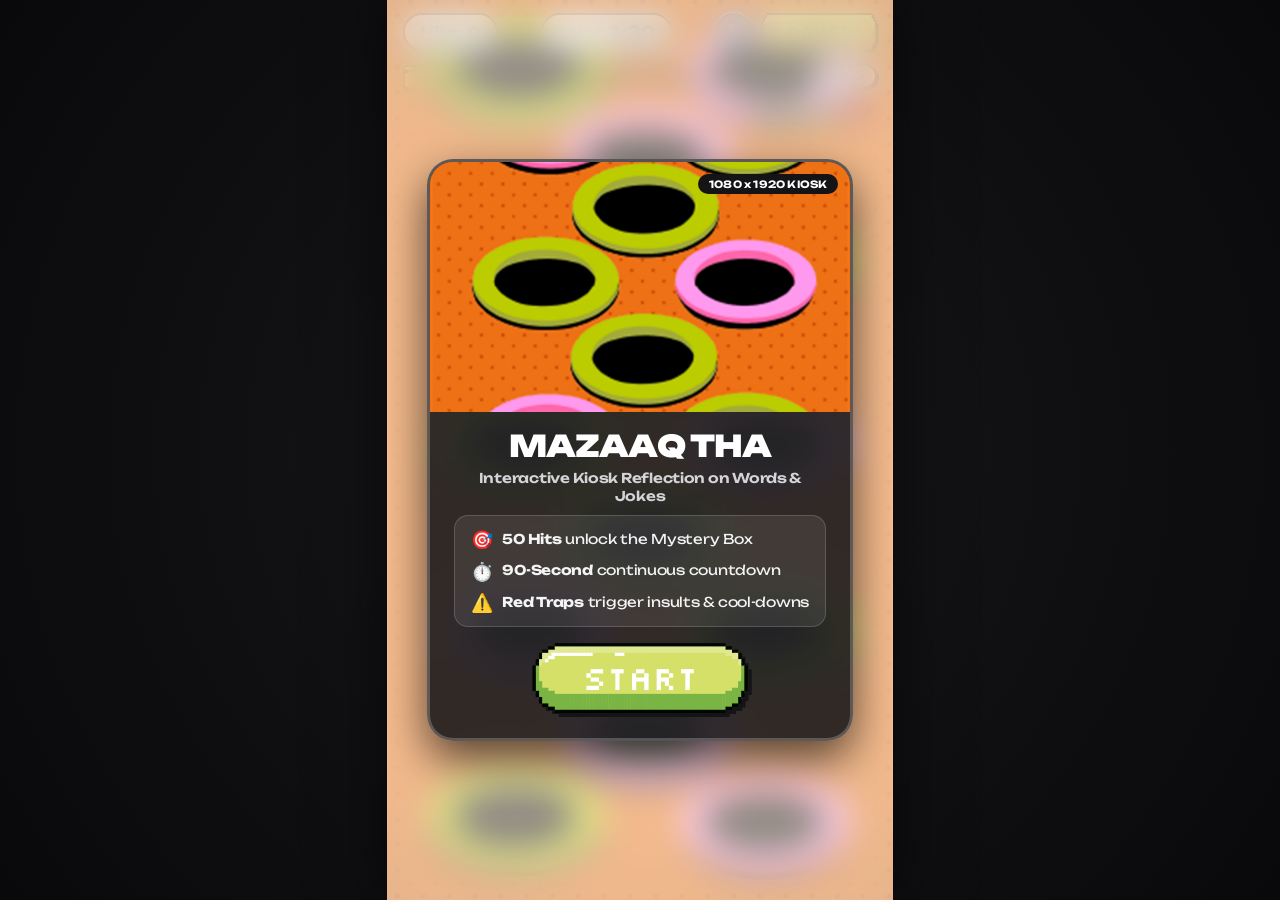
==== index.html @ 74ed3f83 "Minor Speed Changes to the game Adjusted the game speed and target to win. and raised the difficulty" ====
﻿<!DOCTYPE html>
<html lang="en">
<head>
    <meta charset="UTF-8">
    <meta name="viewport" content="width=device-width, initial-scale=1.0, maximum-scale=1.0, user-scalable=no, viewport-fit=cover">
    <title>Mazaaq Tha | Interactive Kiosk Experience</title>
    <meta name="description" content="Mazaaq Tha - Interactive Whack-A-Mole reflection on jokes, bullying, and spoken words.">
    <link rel="preconnect" href="https://fonts.googleapis.com">
    <link rel="preconnect" href="https://fonts.gstatic.com" crossorigin>
    <link href="https://fonts.googleapis.com/css2?family=Unbounded:wght@400;500;600;700;800;900&display=swap" rel="stylesheet">
    <style>/* style.css - Mazaaq Tha: Portrait Kiosk (1080x1920), Transparent UI Assets & Custom English Font Hook */
@import url('https://fonts.googleapis.com/css2?family=Unbounded:wght@400;500;600;700;800;900&display=swap');

/* =====================================================================
   CUSTOM ENGLISH FONT HOOK — Drop your own @font-face file below & swap --font-en
   =====================================================================
@font-face {
    font-family: 'CustomEnglish';
    src: url('assets/fonts/custom-english.woff2') format('woff2');
    font-weight: 100 900;
    font-display: swap;
}
*/

:root {
    /* Plug-in Typography Variable (Edit here to swap entire app English font) */
    --font-en: 'Unbounded', sans-serif;

    --bg-poster: #faf7f2;
    --modal-backdrop: rgba(250, 242, 228, 0.58);
    --bg-dark: #121214;
    --text-dark: #141416;
    --text-muted: #52525b;
    --color-red: #ef4444;
    --color-red-glow: rgba(239, 68, 68, 0.35);
    --color-lime: #bef264;
    --color-lime-dark: #84cc16;
    --color-yellow: #facc15;
    --border-color: rgba(20, 20, 22, 0.14);
    --border-dark: #27272a;
    --kiosk-w: 1080px;
    --kiosk-h: 1920px;
}

/* English Typography Utility Class */
.font-en {
    font-family: 'Unbounded', sans-serif;
    direction: ltr;
    unicode-bidi: normal;
}

*, *::before, *::after, button, input {
    margin: 0;
    padding: 0;
    box-sizing: border-box;
    font-family: 'Unbounded', sans-serif;
    user-select: none;
    -webkit-user-select: none;
    -webkit-tap-highlight-color: transparent;
}

html, body {
    width: 100%;
    height: 100%;
    overflow: hidden;
    background: #09090b;
    font-family: 'Unbounded', sans-serif;
    letter-spacing: -0.02em;
    color: var(--text-dark);
    touch-action: none;
}

/* Kiosk 9:16 Container */
#game-wrapper {
    position: fixed;
    inset: 0;
    width: 100vw;
    height: 100vh;
    display: flex;
    justify-content: center;
    align-items: center;
    background: radial-gradient(circle at center, #18181b 0%, #09090b 100%);
    overflow: hidden;
}

#game-container {
    position: relative;
    width: 100%;
    height: 100%;
    max-width: calc(100vh * 9 / 16);
    aspect-ratio: 9 / 16;
    background: var(--bg-poster);
    overflow: hidden;
    box-shadow: 0 0 60px rgba(0, 0, 0, 0.65);
    display: flex;
    flex-direction: column;
}

@media (max-aspect-ratio: 9/16) {
    #game-container {
        max-width: 100vw;
        max-height: calc(100vw * 16 / 9);
    }
}

/* Canvas Layer */
#game-canvas {
    position: absolute;
    inset: 0;
    width: 100%;
    height: 100%;
    display: block;
    cursor: crosshair;
    touch-action: none;
    z-index: 10;
}

/* Transparent Minimalist HUD Header (No White Banner Box) */
.kiosk-hud {
    position: absolute;
    top: 0;
    left: 0;
    width: 100%;
    padding: 12px 16px 6px 16px;
    display: flex;
    flex-direction: column;
    gap: 8px;
    z-index: 100;
    pointer-events: none;
    background: transparent;
}

.hud-top-bar {
    display: flex;
    justify-content: space-between;
    align-items: center;
    width: 100%;
}

.hud-group-left, .hud-group-right {
    display: flex;
    align-items: center;
    gap: 8px;
    pointer-events: auto;
}

/* Hit Counter (Compact & Crisp) */
.hud-hits-pill {
    background: rgba(255, 255, 255, 0.94);
    border: 2px solid var(--text-dark);
    padding: 5px 15px;
    border-radius: 9999px;
    font-family: var(--font-en);
    font-weight: 800;
    font-size: clamp(12px, 1.5vw, 15px);
    letter-spacing: -0.02em;
    color: var(--text-dark);
    box-shadow: 2px 2px 0px var(--text-dark);
    display: flex;
    align-items: center;
    height: 38px;
    line-height: 1;
    white-space: nowrap;
}

/* Relocated Header Row-3 Lives Indicator (Below Progress Bar, Right-Aligned, Transparent) */
.hud-side-lives {
    position: relative;
    top: auto;
    right: auto;
    transform: none;
    transform-origin: right center;
    width: 100%;
    display: flex;
    justify-content: flex-end;
    align-items: center;
    padding-right: 4px;
    background: transparent;
    border: none;
    box-shadow: none;
    pointer-events: none;
    transition: transform 0.2s cubic-bezier(0.34, 1.56, 0.64, 1), filter 0.2s ease;
}

.hud-heart-img {
    height: clamp(20px, 2.8vw, 28px);
    width: auto;
    max-width: clamp(92px, 12vw, 124px);
    object-fit: contain;
    image-rendering: pixelated;
    image-rendering: -moz-crisp-edges;
    image-rendering: crisp-edges;
    filter: drop-shadow(0 3px 4px rgba(0, 0, 0, 0.45));
    transition: transform 0.15s ease, filter 0.15s ease;
}

.hud-side-lives.crack-1 {
    transform: scale(0.97);
    filter: drop-shadow(0 0 8px rgba(239, 68, 68, 0.75));
}

.hud-side-lives.crack-2,
.hud-side-lives.crack-3 {
    transform: scale(0.94);
    filter: drop-shadow(0 0 12px #ef4444);
}

/* Center Timer Display */
.hud-timer-wrap {
    display: flex;
    align-items: center;
    gap: 6px;
    background: rgba(255, 255, 255, 0.94);
    border: 2px solid var(--text-dark);
    padding: 5px 15px;
    border-radius: 9999px;
    box-shadow: 2px 2px 0px var(--text-dark);
    position: relative;
    height: 38px;
    white-space: nowrap;
}

.hud-timer-label {
    font-family: var(--font-en);
    font-size: clamp(9px, 1.0vw, 11px);
    font-weight: 700;
    color: var(--text-muted);
    letter-spacing: -0.01em;
}

.hud-timer-val {
    font-family: var(--font-en);
    font-size: clamp(14px, 1.75vw, 18px);
    font-weight: 900;
    letter-spacing: -0.02em;
    color: var(--text-dark);
    font-variant-numeric: tabular-nums;
    line-height: 1;
}

.timer-penalty-badge {
    position: absolute;
    top: -12px;
    right: -14px;
    background: var(--color-red);
    color: #ffffff;
    font-family: var(--font-en);
    font-size: 12px;
    font-weight: 800;
    letter-spacing: -0.02em;
    padding: 2px 9px;
    border-radius: 9999px;
    border: 2px solid #ffffff;
    box-shadow: 0 4px 10px rgba(239, 68, 68, 0.6);
    opacity: 0;
    transform: scale(0.5);
    transition: all 0.25s cubic-bezier(0.34, 1.56, 0.64, 1);
    white-space: nowrap;
}

.timer-penalty-badge.pulse {
    opacity: 1;
    transform: scale(1.15);
    animation: penaltyPulse 0.45s ease-in-out infinite alternate;
}

@keyframes penaltyPulse {
    from { transform: scale(1.05); }
    to { transform: scale(1.22); }
}

/* Authentic UI Buttons (Transparent Pixel Art) */
.hud-pixel-btn {
    pointer-events: auto;
    background: transparent;
    border: none;
    padding: 0;
    margin: 0;
    cursor: pointer;
    display: flex;
    align-items: center;
    justify-content: center;
    transition: transform 0.12s ease;
}

.hud-pixel-btn:hover {
    transform: scale(1.06);
}

.hud-pixel-btn:active {
    transform: scale(0.95) translate(1px, 1px);
}

.hud-pixel-btn-img {
    height: 38px;
    width: auto;
    object-fit: contain;
    filter: drop-shadow(2px 2px 0px var(--text-dark));
}

.hud-pixel-btn-img.circle {
    height: 40px;
}

/* Mystery Box Progress Row (Speed Limit Removed! Transparent behind Box icon) */
.hud-sub-bar {
    display: flex;
    align-items: center;
    justify-content: center;
    width: 100%;
}

.hud-progress-gauge {
    width: 100%;
    max-width: 540px;
    display: flex;
    align-items: center;
    gap: 8px;
    background: transparent;
    border: none;
    box-shadow: none;
    padding: 0;
}

.mystery-box-icon {
    width: 32px;
    height: 32px;
    object-fit: contain;
    image-rendering: pixelated;
    image-rendering: crisp-edges;
    filter: drop-shadow(1px 2px 2px rgba(0, 0, 0, 0.40));
    flex-shrink: 0;
}

.progress-track {
    flex: 1;
    height: 12px;
    background: rgba(20, 20, 22, 0.25);
    border: 2px solid var(--text-dark);
    border-radius: 9999px;
    overflow: hidden;
    box-shadow: 2px 2px 0px var(--text-dark);
}

.progress-fill {
    width: 0%;
    height: 100%;
    background: var(--color-lime);
    border-radius: 9999px;
    transition: width 0.25s ease;
}

.progress-text {
    background: rgba(255, 255, 255, 0.94);
    border: 2px solid var(--text-dark);
    border-radius: 9999px;
    padding: 3px 11px;
    font-family: var(--font-en);
    font-size: clamp(10px, 1.15vw, 12px);
    font-weight: 800;
    letter-spacing: -0.02em;
    color: var(--text-dark);
    box-shadow: 2px 2px 0px var(--text-dark);
    line-height: 1.2;
    white-space: nowrap;
}

/* Full Screen Red Hurt Flash */
.hurt-overlay {
    position: absolute;
    inset: 0;
    pointer-events: none;
    z-index: 200;
    background: radial-gradient(circle, rgba(239, 68, 68, 0.2) 0%, rgba(239, 68, 68, 0.85) 100%);
    opacity: 0;
    transition: opacity 0.1s ease-out;
}

.hurt-overlay.flash {
    opacity: 1;
}

/* Modals & Pop-Up Overlays (Warm Game Palette Backdrop, Smooth Transition) */
.modal-overlay {
    position: absolute;
    inset: 0;
    display: none;
    flex-direction: column;
    justify-content: center;
    align-items: center;
    padding: 16px;
    z-index: 500;
    backdrop-filter: blur(0px);
    -webkit-backdrop-filter: blur(0px);
    background: var(--modal-backdrop);
    opacity: 0;
    pointer-events: none;
    transition: opacity 0.4s ease-out, backdrop-filter 0.4s ease-out, -webkit-backdrop-filter 0.4s ease-out;
}

.modal-overlay.is-open {
    display: flex;
}

.modal-overlay.show {
    display: flex;
    opacity: 1;
    pointer-events: auto;
    backdrop-filter: blur(16px);
    -webkit-backdrop-filter: blur(16px);
}

/* =====================================================================
   COOL-DOWN OVERLAY REDESIGN: Warm Frosted Blur + Larger English Window Asset
   Zero Continue/OK button; auto-dismisses after 3.0s while 1:30 timer ticks!
   ===================================================================== */
#cooldown-modal.modal-overlay {
    background: rgba(238, 113, 22, 0.26);
    backdrop-filter: blur(18px);
    -webkit-backdrop-filter: blur(18px);
}

.cooldown-error-wrap {
    position: relative;
    width: 96%;
    max-width: 980px;
    background: transparent;
    border: none;
    box-shadow: none;
    animation: cooldownCardPop 0.35s cubic-bezier(0.175, 0.885, 0.32, 1.275) forwards;
}

@keyframes cooldownCardPop {
    0% { transform: scale(0.84); opacity: 0; }
    100% { transform: scale(1.0); opacity: 1; }
}

.cooldown-error-bg {
    width: 100%;
    height: auto;
    display: block;
    image-rendering: pixelated;
    image-rendering: crisp-edges;
    filter: drop-shadow(0 18px 42px rgba(20, 20, 22, 0.35));
}

/* Overlaid content sits spaciously inside the enlarged Error Window frame */
.cooldown-error-inner {
    position: absolute;
    top: 13.5%;
    left: 4%;
    right: 4.5%;
    bottom: 5.5%;
    display: flex;
    flex-direction: column;
    justify-content: space-between;
    align-items: center;
    text-align: center;
    padding: 1.5% 3%;
    gap: 8px;
}

/* Top region sits cleanly beside the yellow warning (!) icon without overlap */
.cooldown-top-zone {
    width: 100%;
    padding-left: 25%;
    height: auto;
    flex: 1 1 auto;
    display: flex;
    flex-direction: column;
    justify-content: center;
    align-items: center;
    gap: 6px;
}

.cooldown-tag {
    background: var(--color-lime);
    border: 2.5px solid var(--text-dark);
    padding: 3px 12px;
    border-radius: 9999px;
    font-family: var(--font-en);
    font-size: clamp(10px, 1.3vw, 13px);
    font-weight: 800;
    letter-spacing: 0.01em;
    color: var(--text-dark);
    box-shadow: 2px 2px 0px var(--text-dark);
    line-height: 1.2;
    white-space: nowrap;
}

.cooldown-reflection-text {
    font-family: var(--font-en);
    font-size: clamp(15px, 2.15vw, 22px);
    font-weight: 800;
    line-height: 1.25;
    letter-spacing: -0.02em;
    color: var(--text-dark);
    margin: 0;
}

/* Lower region uses full width below the warning triangle */
.cooldown-bottom-zone {
    width: 100%;
    flex: 0 0 auto;
    display: flex;
    flex-direction: column;
    align-items: center;
    gap: 8px;
}

.cooldown-fact-text {
    font-family: var(--font-en);
    font-size: clamp(13px, 1.7vw, 18px);
    font-weight: 700;
    color: #374151;
    line-height: 1.3;
    letter-spacing: -0.02em;
    margin: 0;
}

.cooldown-actions-row {
    display: flex;
    align-items: center;
    justify-content: center;
    gap: 10px;
    flex-wrap: wrap;
    margin-top: 2px;
}

.cooldown-penalty-notice {
    font-family: var(--font-en);
    font-size: clamp(11px, 1.35vw, 14px);
    font-weight: 800;
    letter-spacing: -0.01em;
    color: var(--color-red);
    background: #fef2f2;
    padding: 4px 12px;
    border-radius: 9999px;
    border: 2px dashed var(--color-red);
    line-height: 1.2;
    white-space: nowrap;
}

/* =====================================================================
   LOSE & WIN MODALS (Warm Palette Framing, Single Rotating English Quote)
   ===================================================================== */
.sequence-transparent-wrap {
    position: relative;
    width: 92%;
    max-width: 760px;
    display: flex;
    flex-direction: column;
    align-items: center;
    text-align: center;
    gap: 14px;
    background: transparent;
}

/* Lose uses crisp Pink Error Screen frame directly */
.lose-error-frame {
    position: relative;
    width: 100%;
    max-width: 820px;
    background: transparent;
}

.lose-error-inner {
    position: absolute;
    top: 13.5%;
    left: 4%;
    right: 5%;
    bottom: 6%;
    display: flex;
    flex-direction: column;
    justify-content: center;
    align-items: center;
    text-align: center;
    padding-left: 26%;
    padding-right: 3%;
    gap: 10px;
}

/* Win modal: Celebratory Mystery Box Hero + Warm Cream Reflection Card */
.win-hero-transparent {
    height: 150px;
    width: auto;
    object-fit: contain;
    image-rendering: pixelated;
    image-rendering: crisp-edges;
    filter: drop-shadow(0 10px 24px rgba(250, 204, 21, 0.55)) drop-shadow(0 0 18px rgba(190, 242, 100, 0.45));
}

.win-glass-box {
    width: 100%;
    max-width: 600px;
    background: rgba(250, 247, 242, 0.96);
    border: 3px solid var(--text-dark);
    border-radius: 22px;
    padding: 20px 24px;
    box-shadow: 4px 4px 0px var(--text-dark), 0 14px 36px rgba(238, 113, 22, 0.20);
    display: flex;
    flex-direction: column;
    align-items: center;
    gap: 10px;
}

.sequence-title {
    font-family: var(--font-en);
    font-size: clamp(18px, 2.35vw, 26px);
    font-weight: 900;
    color: var(--text-dark);
    letter-spacing: -0.025em;
    line-height: 1.15;
    margin: 0;
}

.sequence-title.dark {
    color: var(--text-dark);
}

.sequence-title.red {
    color: var(--color-red);
}

.sequence-line-box {
    min-height: 46px;
    display: flex;
    flex-direction: column;
    justify-content: center;
    align-items: center;
    width: 100%;
}

.sequence-text-single {
    font-family: var(--font-en);
    font-size: clamp(14px, 1.9vw, 20px);
    font-weight: 700;
    letter-spacing: -0.02em;
    color: var(--text-dark);
    line-height: 1.35;
    margin: 0;
}

.sequence-text-single.dark {
    color: var(--text-dark);
}

/* Personal Best overlaid inside purple HIGH SCORE window lower white interior */
.pb-window-wrap {
    position: relative;
    width: 100%;
    max-width: 340px;
    margin-top: 2px;
    background: transparent;
}

.pb-window-img {
    width: 100%;
    height: auto;
    display: block;
    image-rendering: pixelated;
    image-rendering: crisp-edges;
    filter: drop-shadow(0 10px 24px rgba(20, 20, 22, 0.32));
}

.pb-window-stats {
    position: absolute;
    top: 56%;
    left: 12%;
    right: 12%;
    bottom: 10%;
    display: flex;
    justify-content: space-around;
    align-items: center;
    background: transparent;
    border-radius: 0;
    padding: 4px 10px;
    gap: 8px;
}

.pb-stat-val {
    font-family: var(--font-en);
    font-size: clamp(15px, 1.9vw, 19px);
    font-weight: 900;
    letter-spacing: -0.02em;
    color: var(--text-dark);
    line-height: 1.1;
}

.pb-stat-lbl {
    font-family: var(--font-en);
    font-size: clamp(8.5px, 0.9vw, 9.5px);
    font-weight: 700;
    letter-spacing: -0.02em;
    color: var(--text-muted);
    text-transform: uppercase;
}

/* Action Buttons using Game_Button_Elements */
.btn-pixel-nav {
    background: transparent;
    border: none;
    padding: 0;
    margin: 4px auto 0 auto;
    cursor: pointer;
    display: inline-block;
    transition: transform 0.15s cubic-bezier(0.175, 0.885, 0.32, 1.275);
}

.btn-pixel-nav:hover {
    transform: scale(1.06);
}

.btn-pixel-nav:active {
    transform: scale(0.96) translate(2px, 2px);
}

.btn-pixel-nav-img {
    height: 60px;
    width: auto;
    object-fit: contain;
    filter: drop-shadow(4px 4px 0px var(--text-dark));
}

/* Keep staggered end-modal children invisible until .show choreography begins */
#win-modal:not(.show) #win-hero-img,
#win-modal:not(.show) .win-glass-box,
#win-modal:not(.show) #win-pb-box,
#win-modal:not(.show) #btn-win-restart,
#lose-modal:not(.show) .lose-error-frame,
#lose-modal:not(.show) #lose-title,
#lose-modal:not(.show) #lose-text,
#lose-modal:not(.show) #btn-lose-restart {
    opacity: 0;
}

/* Celebratory & Uplifting Win Choreography */
@keyframes winHeroEnter {
    0% {
        opacity: 0;
        transform: scale(0.55) rotate(-6deg);
        filter: drop-shadow(0 6px 14px rgba(250, 204, 21, 0));
    }
    60% {
        opacity: 1;
        filter: drop-shadow(0 12px 32px rgba(250, 204, 21, 0.72)) drop-shadow(0 0 22px rgba(190, 242, 100, 0.65));
    }
    100% {
        opacity: 1;
        transform: scale(1) rotate(0deg);
        filter: drop-shadow(0 10px 22px rgba(20, 20, 22, 0.28)) drop-shadow(0 0 14px rgba(250, 204, 21, 0.35));
    }
}

@keyframes winHeroFloat {
    0% { transform: translateY(0px); }
    100% { transform: translateY(-8px); }
}

@keyframes winCardRise {
    0% {
        opacity: 0;
        transform: translateY(28px);
    }
    100% {
        opacity: 1;
        transform: translateY(0);
    }
}

@keyframes winPbRise {
    0% {
        opacity: 0;
        transform: translateY(22px) scale(0.94);
    }
    100% {
        opacity: 1;
        transform: translateY(0) scale(1);
    }
}

@keyframes winBtnLift {
    0% {
        opacity: 0;
        transform: translateY(14px);
    }
    100% {
        opacity: 1;
        transform: translateY(0);
    }
}

#win-modal.show #win-hero-img {
    animation:
        winHeroEnter 0.55s cubic-bezier(0.22, 1.35, 0.36, 1) 0.05s both,
        winHeroFloat 3.0s ease-in-out 0.65s infinite alternate;
}

#win-modal.show .win-glass-box {
    animation: winCardRise 0.45s cubic-bezier(0.16, 1, 0.3, 1) 0.18s both;
}

#win-modal.show #win-pb-box {
    animation: winPbRise 0.45s cubic-bezier(0.16, 1, 0.3, 1) 0.30s both;
}

#win-modal.show #btn-win-restart {
    animation: winBtnLift 0.35s ease-out 0.42s both;
}

/* =====================================================================
   3-STAGE LOSE CRASH SEQUENCE: Loading... -> XP EROR! Cascade -> #lose-modal
   ===================================================================== */
#lose-crash-overlay.modal-overlay {
    z-index: 495;
    padding: 0;
    overflow: hidden;
}

.lose-loading-box {
    position: relative;
    width: 82%;
    max-width: 540px;
    z-index: 2;
    display: none;
    animation: loadingBoxPop 0.24s cubic-bezier(0.22, 1.25, 0.36, 1) both;
}

@keyframes loadingBoxPop {
    0% {
        opacity: 0;
        transform: scale(0.92);
    }
    100% {
        opacity: 1;
        transform: scale(1.0);
    }
}

.lose-loading-img {
    width: 100%;
    height: auto;
    display: block;
    image-rendering: pixelated;
    image-rendering: crisp-edges;
    filter: drop-shadow(0 16px 36px rgba(20, 20, 22, 0.36));
}

/* Segmented periwinkle-blue XP loading bar sitting strictly inside bar_loading.png track outline */
.lose-loading-track {
    position: absolute;
    left: 8.1%;
    width: 82.5%;
    top: 60.2%;
    height: 16.5%;
    background: #f7f7f7;
    display: grid;
    grid-template-columns: repeat(16, 1fr);
    gap: 2.5px;
    padding: 1.5px 2px;
    box-sizing: border-box;
    pointer-events: none;
}

.loading-seg {
    width: 100%;
    height: 100%;
    background: #6c92ee;
    border-radius: 1px;
    opacity: 0;
    transition: opacity 0.04s linear;
}

.loading-seg.filled {
    opacity: 1;
}

.lose-cascade-layer {
    position: absolute;
    inset: 0;
    width: 100%;
    height: 100%;
    overflow: hidden;
    pointer-events: none;
    z-index: 1;
}

.lose-cascade-stamp {
    position: absolute;
    width: clamp(175px, 38%, 410px);
    height: auto;
    image-rendering: pixelated;
    image-rendering: crisp-edges;
    filter: drop-shadow(5px 6px 0px rgba(20, 20, 22, 0.24)) drop-shadow(0 8px 16px rgba(20, 20, 22, 0.22));
    pointer-events: none;
    animation: erorStampIn 0.08s ease-out both;
}

@keyframes erorStampIn {
    0% { opacity: 0.4; transform: scale(0.95); }
    100% { opacity: 1; transform: scale(1); }
}

#lose-modal.modal-overlay {
    z-index: 510;
    background: rgba(250, 242, 228, 0.46);
}

#lose-modal.modal-overlay.show {
    backdrop-filter: blur(6px);
    -webkit-backdrop-filter: blur(6px);
}

/* Somber / Retro System-Drop Lose Choreography */
@keyframes loseFrameDrop {
    0% {
        opacity: 0;
        transform: translateY(-24px) scale(0.96);
    }
    100% {
        opacity: 1;
        transform: translateY(0) scale(1);
    }
}

@keyframes loseTextSettle {
    0% {
        opacity: 0;
        transform: translateY(8px);
    }
    100% {
        opacity: 1;
        transform: translateY(0);
    }
}

@keyframes loseBtnFade {
    0% {
        opacity: 0;
        transform: translateY(12px);
    }
    100% {
        opacity: 1;
        transform: translateY(0);
    }
}

#lose-modal.show .lose-error-frame {
    animation: loseFrameDrop 0.45s cubic-bezier(0.16, 1, 0.3, 1) both;
}

#lose-modal.show #lose-title,
#lose-modal.show #lose-text {
    animation: loseTextSettle 0.4s ease-out 0.16s both;
}

#lose-modal.show #btn-lose-restart {
    animation: loseBtnFade 0.35s ease-out 0.30s both;
}

/* Pause Modal (Warm cream card matching poster palette) */
.pause-card {
    background: rgba(250, 247, 242, 0.96);
    border: 3px solid var(--text-dark);
    border-radius: 22px;
    box-shadow: 4px 4px 0px var(--text-dark), 0 12px 32px rgba(238, 113, 22, 0.22);
    padding: 24px 28px;
    text-align: center;
    width: 86%;
    max-width: 340px;
    display: flex;
    flex-direction: column;
    align-items: center;
    gap: 12px;
}

.pause-title {
    font-family: var(--font-en);
    font-size: clamp(19px, 2.3vw, 24px);
    font-weight: 900;
    letter-spacing: -0.02em;
    color: var(--text-dark);
    line-height: 1.15;
}

/* Home / Menu Screen Modal (Tighter Typography & Alignment) */
.menu-card {
    background: rgba(18, 18, 22, 0.86);
    border: 3px solid rgba(255, 255, 255, 0.22);
    border-radius: 26px;
    box-shadow: 0 18px 46px rgba(0, 0, 0, 0.65);
    padding: 0;
    width: 90%;
    max-width: 560px;
    text-align: center;
    overflow: hidden;
    display: flex;
    flex-direction: column;
    color: #ffffff;
    animation: popIn 0.35s cubic-bezier(0.34, 1.56, 0.64, 1);
}

@keyframes popIn {
    0% { transform: scale(0.88); opacity: 0; }
    100% { transform: scale(1.0); opacity: 1; }
}

.menu-hero-wrap {
    position: relative;
    width: 100%;
    height: 250px;
    background: #ee7116;
    overflow: hidden;
    display: flex;
    justify-content: center;
    align-items: center;
}

.menu-hero-img {
    width: 100%;
    height: 100%;
    object-fit: cover;
    object-position: center;
}

.menu-hero-badge {
    position: absolute;
    top: 12px;
    right: 12px;
    background: var(--text-dark);
    color: #ffffff;
    font-family: var(--font-en);
    font-size: 10px;
    font-weight: 700;
    letter-spacing: 0.02em;
    padding: 4px 11px;
    border-radius: 9999px;
}

.menu-content {
    padding: 18px 24px 22px 24px;
    display: flex;
    flex-direction: column;
    align-items: center;
    gap: 8px;
}

.menu-title {
    font-family: var(--font-en);
    font-size: clamp(22px, 3.0vw, 30px);
    font-weight: 900;
    letter-spacing: -0.03em;
    color: #ffffff;
    line-height: 1.08;
}

.menu-subtitle {
    font-family: var(--font-en);
    font-size: clamp(11.5px, 1.3vw, 13.5px);
    color: #d4d4d8;
    font-weight: 600;
    letter-spacing: -0.02em;
    line-height: 1.3;
    margin-bottom: 2px;
}

.menu-rules-box {
    background: rgba(255, 255, 255, 0.08);
    border: 1.5px solid rgba(255, 255, 255, 0.16);
    border-radius: 14px;
    padding: 12px 16px;
    width: 100%;
    display: flex;
    flex-direction: column;
    gap: 8px;
    text-align: left;
}

.menu-rule-item {
    display: flex;
    align-items: center;
    gap: 10px;
    font-family: var(--font-en);
    font-size: clamp(11.5px, 1.3vw, 13.5px);
    letter-spacing: -0.02em;
    line-height: 1.3;
    color: #f4f4f5;
}

.rule-icon {
    font-size: 18px;
    flex-shrink: 0;
}

.menu-pb-box {
    background: rgba(190, 242, 100, 0.16);
    border: 1.5px dashed var(--color-lime);
    border-radius: 10px;
    padding: 7px 14px;
    width: 100%;
    display: flex;
    align-items: center;
    justify-content: center;
    flex-wrap: wrap;
    gap: 6px;
    font-family: var(--font-en);
    font-size: clamp(10.5px, 1.2vw, 12.5px);
    font-weight: 700;
    letter-spacing: -0.02em;
    color: var(--color-lime);
}

.menu-pixel-start-btn {
    background: transparent;
    border: none;
    padding: 0;
    margin-top: 8px;
    cursor: pointer;
    display: inline-block;
    transition: transform 0.15s cubic-bezier(0.175, 0.885, 0.32, 1.275);
}

.menu-pixel-start-btn:hover {
    transform: scale(1.06);
}

.menu-pixel-start-btn:active {
    transform: scale(0.96) translate(2px, 2px);
}

.menu-pixel-start-img {
    height: 70px;
    width: auto;
    object-fit: contain;
    filter: drop-shadow(4px 4px 0px var(--text-dark));
}
    </style>
</head>
<body>
<div id="game-wrapper">
    <div id="game-container">
        <!-- Transparent Top HUD (Speed Limit Removed, Assets Transparent) -->
        <header class="kiosk-hud" role="toolbar" aria-label="Game Controls">
            <div class="hud-top-bar">
                <div class="hud-group-left">
                    <div class="hud-hits-pill" id="hud-hits-pill" title="Normal Hits">
                        <span id="hud-hits-val">Hits: 0</span>
                    </div>
                </div>

                <!-- Always Visible Main Timer (1:30 Countdown) -->
                <div class="hud-timer-wrap" id="hud-timer-wrap" title="Main Timeline">
                    <span class="hud-timer-label">TIMER</span>
                    <span class="hud-timer-val" id="hud-timer-val">1:30</span>
                    <span class="timer-penalty-badge" id="timer-penalty-badge">-3s</span>
                </div>

                <div class="hud-group-right">
                    <button id="btn-sound-toggle" class="hud-pixel-btn sound-toggle active" title="Toggle Sound">
                        <img id="btn-sound-img" class="hud-pixel-btn-img circle" src="" alt="Sound" />
                    </button>
                    <button id="btn-pause" class="hud-pixel-btn" title="Pause Game">
                        <img id="btn-pause-img" class="hud-pixel-btn-img" src="" alt="Pause" />
                    </button>
                </div>
            </div>

            <!-- Mystery Box Progress Bar (Box Icon Transparent Over Playfield) -->
            <div class="hud-sub-bar">
                <div class="hud-progress-gauge" title="Progress toward Mystery Box (50 Hits)">
                    <img id="mystery-icon" class="mystery-box-icon" src="" alt="Box" />
                    <div class="progress-track">
                        <div id="progress-fill" class="progress-fill"></div>
                    </div>
                    <span id="progress-text" class="progress-text">0 / 50</span>
                </div>
            </div>

            <!-- Header Row-3 Lives / Health Indicator (Right-Aligned below Progress Bar) -->
            <div class="hud-side-lives" id="hud-heart-wrap" title="Lives">
                <img id="hud-heart-img" class="hud-heart-img" src="" alt="Health Bar" />
            </div>
        </header>

        <!-- Red Hurt Flash Overlay -->
        <div id="hurt-overlay" class="hurt-overlay" aria-hidden="true"></div>

        <!-- Main Game Canvas (9:16 Portrait) -->
        <canvas id="game-canvas"></canvas>

        <!-- Home / Menu Screen Modal (Single-Language Title, Compact Typography) -->
        <div id="menu-modal" class="modal-overlay show" role="dialog" aria-modal="true">
            <div class="menu-card">
                <div class="menu-hero-wrap">
                    <img id="menu-hero-img" class="menu-hero-img" src="" alt="Mazaaq Tha" />
                    <div class="menu-hero-badge">1080 x 1920 KIOSK</div>
                </div>
                <div class="menu-content">
                    <h1 class="menu-title font-en">MAZAAQ THA</h1>
                    <p class="menu-subtitle font-en">Interactive Kiosk Reflection on Words &amp; Jokes</p>

                    <div class="menu-rules-box">
                        <div class="menu-rule-item">
                            <span class="rule-icon">&#127919;</span>
                            <span class="rule-text"><strong>50 Hits</strong> unlock the Mystery Box</span>
                        </div>
                        <div class="menu-rule-item">
                            <span class="rule-icon">&#9201;&#65039;</span>
                            <span class="rule-text"><strong>90-Second</strong> continuous countdown</span>
                        </div>
                        <div class="menu-rule-item">
                            <span class="rule-icon">&#9888;&#65039;</span>
                            <span class="rule-text"><strong>Red Traps</strong> trigger insults &amp; cool-downs</span>
                        </div>
                    </div>

                    <div id="menu-pb-box" class="menu-pb-box" style="display:none;">
                        <span class="menu-pb-label">PERSONAL BEST:</span>
                        <span id="menu-pb-time" class="menu-pb-val">--:--</span>
                        <span class="menu-pb-divider">&bull;</span>
                        <span id="menu-pb-bombs" class="menu-pb-val">0 Contacts</span>
                    </div>

                    <button id="btn-start-game" class="menu-pixel-start-btn" title="Start Game">
                        <img id="btn-start-img" class="menu-pixel-start-img" src="" alt="START" />
                    </button>
                </div>
            </div>
        </div>

        <!-- Cool-Down Overlay: Larger Error Window + English-Only Text + 3.0s Auto-Dismiss (No Continue/OK button) -->
        <div id="cooldown-modal" class="modal-overlay" role="dialog" aria-modal="true">
            <div class="cooldown-error-wrap">
                <img id="cooldown-window-bg" class="cooldown-error-bg" src="" alt="System Error" />
                <div class="cooldown-error-inner">
                    <div class="cooldown-top-zone">
                        <div class="cooldown-tag">&#9888;&#65039; COOL-DOWN</div>
                        <p id="cooldown-reflection" class="cooldown-reflection-text"></p>
                    </div>
                    <div class="cooldown-bottom-zone">
                        <p id="cooldown-fact" class="cooldown-fact-text"></p>
                        <div class="cooldown-actions-row">
                            <span class="cooldown-penalty-notice">-3s Penalty</span>
                        </div>
                    </div>
                </div>
            </div>
        </div>

        <!-- Retro XP 3-Stage Crash Sequence Overlay (Stage 1: Loading... -> Stage 2: EROR! Cascade) -->
        <div id="lose-crash-overlay" class="modal-overlay" aria-hidden="true">
            <div id="lose-loading-box" class="lose-loading-box">
                <img id="lose-loading-img" class="lose-loading-img" src="" alt="Loading..." />
                <div id="lose-loading-track" class="lose-loading-track" aria-hidden="true"></div>
            </div>
            <div id="lose-cascade-layer" class="lose-cascade-layer"></div>
        </div>

        <!-- Lose Sequence Overlay (1 Rotating English Quote per Completed Game + Restart) -->
        <div id="lose-modal" class="modal-overlay" role="dialog" aria-modal="true">
            <div class="sequence-transparent-wrap">
                <div class="lose-error-frame">
                    <img id="lose-window-img" class="cooldown-error-bg" src="" alt="Error Window" />
                    <div class="lose-error-inner">
                        <h2 id="lose-title" class="sequence-title red">TIME'S UP</h2>
                        <div class="sequence-line-box">
                            <p id="lose-text" class="sequence-text-single dark"></p>
                        </div>
                    </div>
                </div>
                <button id="btn-lose-restart" class="btn-pixel-nav" style="display:inline-block;" title="Play Again">
                    <img id="btn-lose-restart-img" class="btn-pixel-nav-img" src="" alt="Play Again" />
                </button>
            </div>
        </div>

        <!-- Win Sequence Overlay (Mystery Box + 1 Rotating English Quote + High Score + Restart) -->
        <div id="win-modal" class="modal-overlay" role="dialog" aria-modal="true">
            <div class="sequence-transparent-wrap">
                <img id="win-hero-img" class="win-hero-transparent" src="" alt="Mystery Box" />
                <div class="win-glass-box">
                    <h2 id="win-title" class="sequence-title">MYSTERY BOX OPENED!</h2>
                    <div class="sequence-line-box">
                        <p id="win-text" class="sequence-text-single"></p>
                    </div>
                </div>
                <div id="win-pb-box" class="pb-window-wrap" style="display:none;">
                    <img id="win-window-img" class="pb-window-img" src="" alt="High Score" />
                    <div class="pb-window-stats">
                        <div>
                            <div id="pb-time-val" class="pb-stat-val">0:00</div>
                            <div class="pb-stat-lbl">Your Time</div>
                        </div>
                        <div>
                            <div id="pb-bombs-val" class="pb-stat-val">0</div>
                            <div class="pb-stat-lbl">Red Hits</div>
                        </div>
                    </div>
                </div>
                <button id="btn-win-restart" class="btn-pixel-nav" style="display:inline-block;" title="Play Again">
                    <img id="btn-win-restart-img" class="btn-pixel-nav-img" src="" alt="Play Again" />
                </button>
            </div>
        </div>

        <!-- Pause Modal -->
        <div id="pause-modal" class="modal-overlay" role="dialog" aria-modal="true">
            <div class="pause-card">
                <h2 class="pause-title">GAME PAUSED</h2>
                <button id="btn-resume" class="btn-pixel-nav" title="Resume">
                    <img id="btn-resume-img" class="btn-pixel-nav-img" src="" alt="Resume" />
                </button>
            </div>
        </div>
    </div>
</div>

<script>
(function() {
    'use strict';

    // --- Embedded Base64 Assets ---
    const ASSETS_DATA = {"yellow_peek":"[data-uri]","yellow_push":"[data-uri]","yellow_idle":"[data-uri]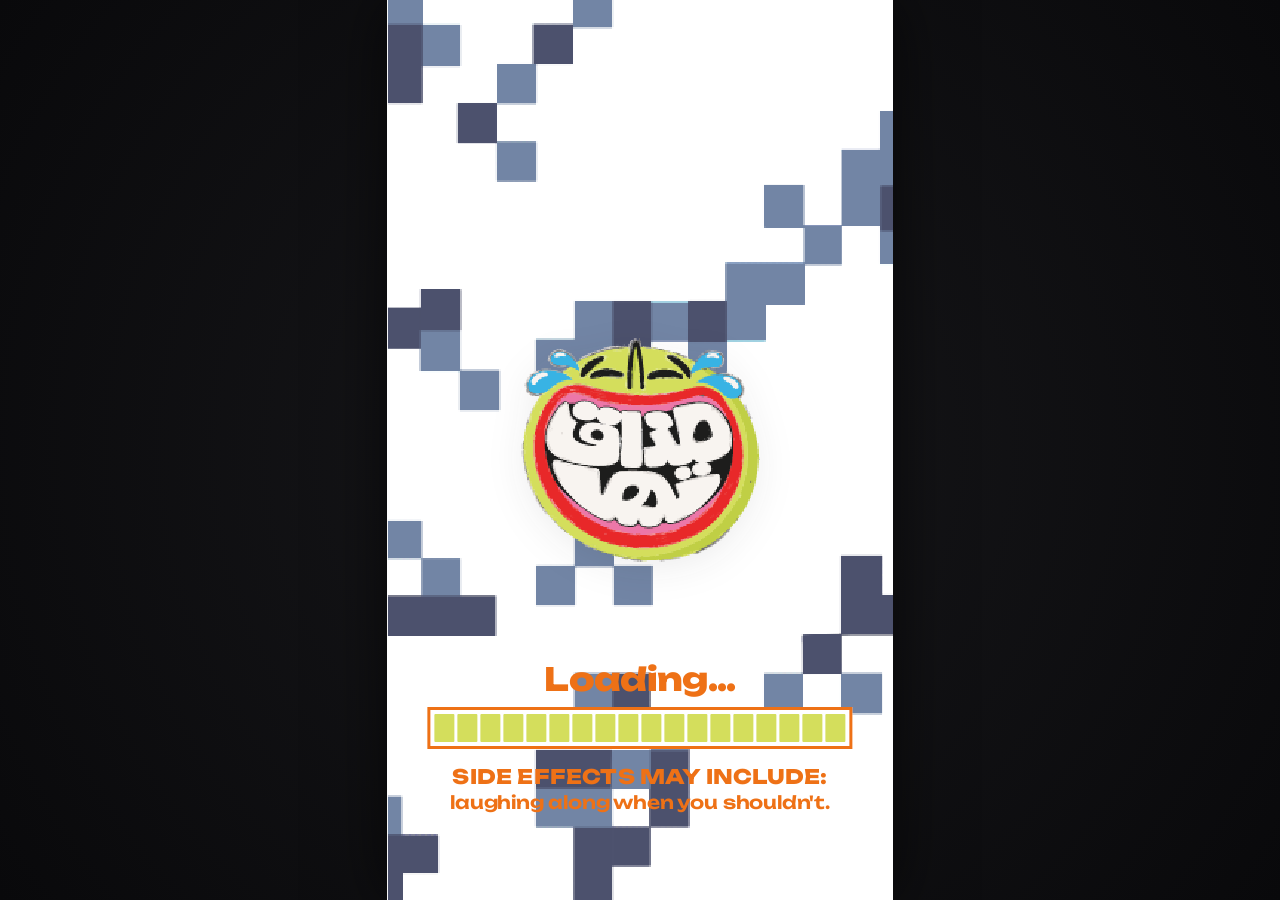
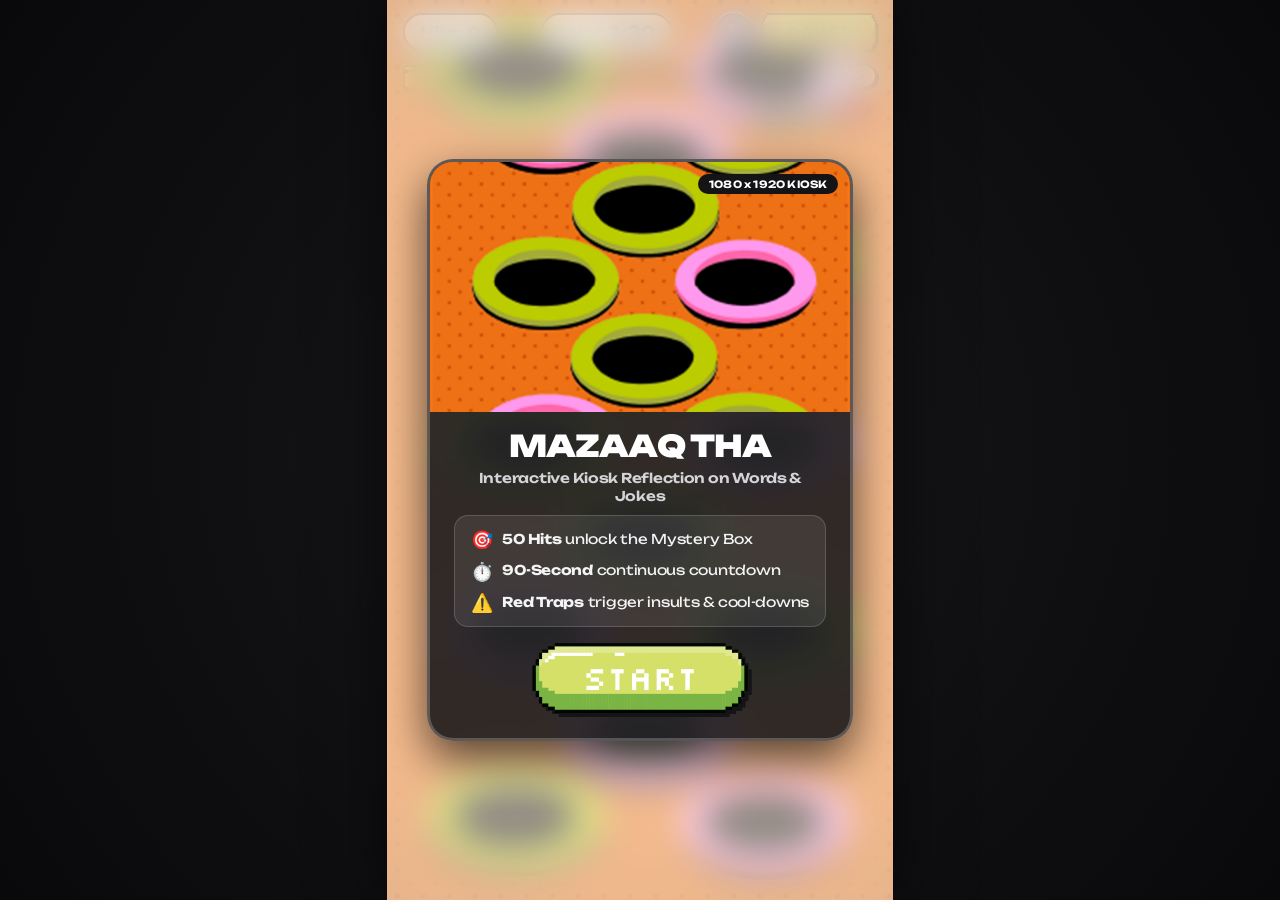
